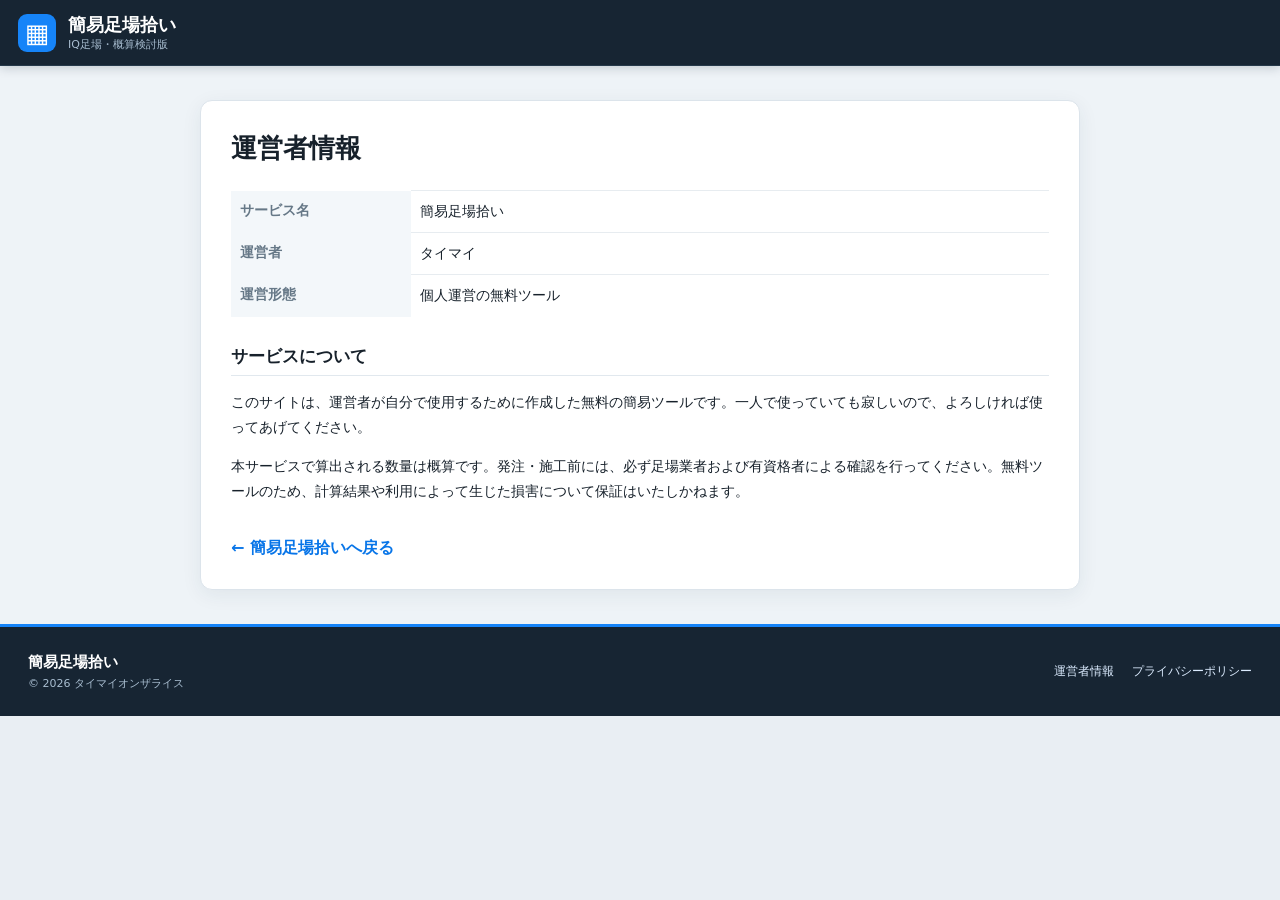
==== operator.html @ 448afce6 "運営者情報ページを追加" ====
<!doctype html>
<html lang="ja">
<head>
  <meta charset="UTF-8">
  <meta name="viewport" content="width=device-width,initial-scale=1">
  <meta name="description" content="簡易足場拾いの運営者情報">
  <title>運営者情報｜簡易足場拾い</title>
  <link rel="stylesheet" href="./style.css?v=6">
</head>
<body class="legal-body">
  <header class="topbar">
    <div class="brand-mark">▦</div>
    <div class="brand"><h1>簡易足場拾い</h1><span>IQ足場・概算検討版</span></div>
  </header>
  <main class="legal-main">
    <h1>運営者情報</h1>
    <table>
      <tbody>
        <tr><th>サービス名</th><td>簡易足場拾い</td></tr>
        <tr><th>運営者</th><td>タイマイ</td></tr>
        <tr><th>運営形態</th><td>個人運営の無料ツール</td></tr>
      </tbody>
    </table>
    <h2>サービスについて</h2>
    <p>このサイトは、運営者が自分で使用するために作成した無料の簡易ツールです。一人で使っていても寂しいので、よろしければ使ってあげてください。</p>
    <p>本サービスで算出される数量は概算です。発注・施工前には、必ず足場業者および有資格者による確認を行ってください。無料ツールのため、計算結果や利用によって生じた損害について保証はいたしかねます。</p>
    <a class="back-link" href="./">← 簡易足場拾いへ戻る</a>
  </main>
  <footer class="page-footer">
    <div><strong>簡易足場拾い</strong><span>© 2026 タイマイオンザライス</span></div>
    <nav><a href="./operator.html">運営者情報</a><a href="./privacy.html">プライバシーポリシー</a></nav>
  </footer>
</body>
</html>
---- style.css ----
:root{font-family:"Yu Gothic UI","Yu Gothic",system-ui,sans-serif;color:#17212b;background:#e9eef3;font-size:16px}*{box-sizing:border-box}body{margin:0;min-height:100vh}button,input,select{font:inherit}button,.btn{touch-action:manipulation}.hidden{display:none!important}
.topbar{height:66px;display:flex;align-items:center;gap:12px;padding:0 18px;background:#172533;color:#fff;border-bottom:1px solid #26394a;box-shadow:0 2px 10px #0f1c2830;position:relative;z-index:20}.brand-mark{width:38px;height:38px;display:grid;place-items:center;border-radius:9px;background:#1684f8;font-size:26px}.brand h1{margin:0;font-size:18px}.brand span{display:block;color:#a9bed1;font-size:11px}.top-actions{margin-left:auto;display:flex;gap:8px}.btn{height:36px;padding:0 13px;border:1px solid transparent;border-radius:7px;display:inline-flex;align-items:center;justify-content:center;gap:6px;font-size:13px;font-weight:700;cursor:pointer}.btn.primary{background:#1684f8;color:#fff}.btn.secondary{background:#263746;border-color:#536575;color:#fff}.btn.outline{background:#fff;border-color:#cbd6df;color:#32495d}.btn:disabled{opacity:.45;cursor:not-allowed}.full{width:100%;margin-top:10px}
.workspace{height:calc(100vh - 66px);display:grid;grid-template-columns:284px minmax(420px,1fr) 310px;overflow:hidden}.panel{background:#fff;overflow-y:auto;scrollbar-width:thin}.left-panel{border-right:1px solid #dbe3ea}.right-panel{border-left:1px solid #dbe3ea;padding:16px}.left-panel section{padding:18px;border-bottom:1px solid #e6ebf0}.section-title{display:flex;align-items:center;gap:9px;margin-bottom:14px}.section-title b{width:23px;height:23px;display:grid;place-items:center;border-radius:6px;background:#e5f1fe;color:#0875e8;font-size:12px}.section-title h2,.card-title h2{margin:0;font-size:15px}.left-panel label,.card label{display:block;color:#617181;font-size:12px;font-weight:700;margin:0 0 6px}input,select{width:100%;height:36px;border:1px solid #d5dee7;border-radius:7px;background:#fff;padding:0 10px;color:#263747;outline:none}input:focus,select:focus{border-color:#4a97eb;box-shadow:0 0 0 3px #4a97eb28}
.pdf-drop{min-height:92px;padding:12px;border:1.5px dashed #9eb7cb!important;border-radius:10px;background:#f7fbff;display:grid!important;place-items:center;gap:4px;cursor:pointer}.pdf-drop:hover{border-color:#1684f8!important;background:#eff7ff}.upload-icon{color:#1684f8;font-size:24px}.pdf-drop strong{max-width:220px;overflow:hidden;text-overflow:ellipsis;white-space:nowrap;font-size:13px}.pdf-drop small{font-size:11px;color:#7b8b98}.page-nav{display:flex;align-items:center;justify-content:center;gap:12px;margin-top:10px;font-size:12px}.page-nav button{width:32px;height:30px;border:1px solid #d5dee7;border-radius:6px;background:#fff}.calibration{margin-top:11px;padding:11px;border-radius:9px;background:#f5f8fb}
.span-grid{display:grid;grid-template-columns:repeat(3,1fr);gap:6px;margin-bottom:12px}.span-grid button{padding:9px 4px 7px;border:1px solid #d5dee7;border-radius:7px;background:#fff;color:#3f5263;font-size:13px;font-weight:800;cursor:pointer;box-shadow:inset 0 3px 0 transparent}.span-grid small{display:block;color:#8a98a4;font-size:9px;font-weight:500}.span-grid button:hover,.span-grid button.active{border-color:var(--c);box-shadow:inset 0 3px 0 var(--c);background:color-mix(in srgb,var(--c) 8%,white)}.two-fields{display:grid;grid-template-columns:1fr 1fr;gap:8px}
.drawing-area{min-width:0;display:grid;grid-template-rows:50px minmax(0,1fr) 28px;background:#cbd4dc}.toolbar{display:flex;align-items:center;justify-content:space-between;padding:0 10px;background:#fff;border-bottom:1px solid #dbe3ea;box-shadow:0 1px 5px #23415a14;z-index:5}.toolbar>div{display:flex;align-items:center;gap:3px}.tool,.icon-btn{height:34px;border:0;border-radius:6px;background:transparent;color:#42596b;font-size:13px;cursor:pointer}.tool{padding:0 10px}.icon-btn{width:34px;font-size:20px}.tool:hover,.icon-btn:hover,.tool.active{background:#eaf2fb;color:#175b9e}.toolbar i{width:1px;height:22px;background:#dce3e9;margin:0 4px}.toolbar #zoomLabel{min-width:45px;text-align:center;font-size:12px;color:#50606f}.canvas-scroll{overflow:auto;padding:34px;scrollbar-width:thin}.drawing-stage{position:relative;margin:auto;width:1120px;height:760px;min-width:600px;min-height:500px;overflow:hidden;background-color:#fff;background-image:linear-gradient(#e4ebf160 1px,transparent 1px),linear-gradient(90deg,#e4ebf160 1px,transparent 1px);background-size:20px 20px;box-shadow:0 7px 24px #21364636;user-select:none}.drawing-stage.tool-add{cursor:crosshair}.drawing-stage.tool-calibrate{cursor:cell}#pdfCanvas{position:absolute;inset:0;opacity:0;pointer-events:none}#pdfCanvas.visible{opacity:1}.empty-plan{position:absolute;inset:0;display:grid;place-content:center;justify-items:center;gap:8px;color:#7c8c99;pointer-events:none}.empty-plan>span{font-size:60px;color:#a6b5c1}.empty-plan strong{font-size:16px;color:#536675}.empty-plan small{font-size:12px}
.scaffold-block{position:absolute;min-width:10px;min-height:10px;padding:0;border:2px solid;border-radius:2px;display:grid;place-items:center;cursor:grab;color:#17334c;font-weight:900;box-shadow:inset 0 0 0 1px #ffffffb8,0 1px 3px #20344328}.scaffold-block:active{cursor:grabbing}.scaffold-block:before,.scaffold-block:after{content:"";position:absolute;inset:4px 50% 4px auto;border-left:1px solid var(--c);opacity:.65}.scaffold-block:after{inset:50% 4px auto 4px;border-left:0;border-top:1px solid var(--c)}.scaffold-block.selected{outline:3px solid #102b42;outline-offset:2px;z-index:4}.block-size{position:relative;z-index:2;display:grid;place-items:center;height:16px;padding:0 3px;border-radius:8px;background:#fffffff0;white-space:nowrap;font-size:8px;line-height:1;letter-spacing:-.2px;box-shadow:0 1px 3px #0002;pointer-events:none}#postsLayer{position:absolute;inset:0;z-index:6;pointer-events:none}.post-dot{position:absolute;width:10px;height:10px;transform:translate(-50%,-50%);border:2px solid #102b42;border-radius:50%;background:#fff;box-shadow:0 0 0 1px #ffffffcc}.post-dot.selected-post{background:#102b42;border-color:#fff;box-shadow:0 0 0 2px #102b42}.cal-point{position:absolute;transform:translate(-50%,-50%);width:24px;height:24px;display:grid;place-items:center;border-radius:50%;background:#e53253;color:#fff;border:3px solid #fff;box-shadow:0 2px 7px #0004;font-size:10px;font-weight:800;z-index:8}.statusbar{display:flex;justify-content:space-between;align-items:center;padding:0 12px;background:#f8fafc;border-top:1px solid #dbe3ea;color:#647485;font-size:11px}
.card{border:1px solid #dce4eb;border-radius:11px;background:#fff;padding:14px;box-shadow:0 2px 8px #18324a0b}.card.summary{margin-top:12px}.card-title{display:flex;align-items:center;justify-content:space-between;gap:8px;margin-bottom:14px}.badge{padding:3px 8px;border-radius:20px;background:#0d72df;color:#fff;font-size:10px}.badge.pale{border:1px solid #d5dee7;background:#fff;color:#5e7080}.empty-selection{padding:12px;border-radius:8px;background:#f5f8fa;color:#758593;font-size:12px;line-height:1.65}.selected-spec{display:flex;align-items:center;gap:6px;padding:10px;margin-bottom:12px;border-radius:8px;background:#f3f7fa}.selected-spec i{width:5px;height:25px;border-radius:3px}.selected-spec strong{font-size:16px}.selected-spec small{color:#788895}.levels{display:flex;justify-content:space-between;color:#607080;font-size:12px}.selection-actions{display:grid;grid-template-columns:1fr 1fr 1fr;gap:5px}.selection-actions button{height:34px;border:1px solid #d5dee7;border-radius:6px;background:#fff;font-size:11px;font-weight:700}.selection-actions .danger{color:#c92c48}
.metrics{display:grid;grid-template-columns:repeat(3,1fr);gap:5px;margin-bottom:12px}.metrics div{padding:9px 4px 8px;border-radius:8px;background:#edf4fa;text-align:center}.metrics span{display:block;color:#637587;font-size:10px}.metrics strong{font-size:18px;margin-right:2px}.metrics small{font-size:9px;color:#6c7b88}.table-wrap{max-height:280px;overflow:auto;margin-bottom:10px;border:1px solid #e2e8ed;border-radius:8px}table{width:100%;border-collapse:collapse;font-size:12px}th{position:sticky;top:0;padding:7px 9px;background:#f3f6f8;color:#667887;text-align:left;font-size:10px}th:last-child,td:last-child{text-align:right}td{padding:8px 9px;border-top:1px solid #e7ecf0}td small{display:block;color:#8b98a3;font-size:9px}td strong{font-size:13px}.zero{padding:22px 8px!important;text-align:center!important;color:#82909a}.disclaimer{margin:10px 0 0;padding-top:9px;border-top:1px solid #e7ecf0;color:#7a8995;font-size:10px;line-height:1.55}
@media(max-width:1080px){.workspace{grid-template-columns:248px minmax(380px,1fr) 270px}.right-panel{padding:10px}.left-panel section{padding:14px}.selection-actions{grid-template-columns:1fr}}
@media(max-width:820px){.topbar{height:auto;min-height:62px;padding:9px 11px;flex-wrap:wrap}.brand span{display:none}.top-actions{width:100%;order:3}.top-actions>*{flex:1}.workspace{height:auto;display:flex;flex-direction:column;overflow:visible}.panel{overflow:visible}.left-panel{display:grid;grid-template-columns:1fr 1fr;border:0}.left-panel section:last-child{grid-column:1/-1}.drawing-area{min-height:650px;order:2;grid-template-rows:50px 570px 30px}.right-panel{order:3;display:grid;grid-template-columns:1fr 1fr;gap:10px;border:0;padding:12px}.card.summary{margin:0}}
@media(max-width:560px){.brand h1{font-size:16px}.top-actions .btn{font-size:11px;padding:0 6px}.left-panel{display:block}.drawing-area{min-height:570px;grid-template-rows:48px 492px 30px}.tool{font-size:0;width:38px}.tool:first-letter{font-size:18px}.canvas-scroll{padding:18px}.right-panel{display:block}.card.summary{margin-top:10px}.selection-actions{grid-template-columns:1fr 1fr 1fr}}
@media print{.topbar,.left-panel,.toolbar,.statusbar,.card:first-child,.summary .btn,.disclaimer{display:none!important}.workspace{display:grid;height:auto;grid-template-columns:1fr 260px;overflow:visible}.drawing-area{display:block;background:#fff}.canvas-scroll{overflow:visible;padding:0}.drawing-stage{transform:scale(.72);transform-origin:top left;box-shadow:none}.right-panel{display:block;overflow:visible;border:0}.card.summary{margin:0;box-shadow:none}}

/* v5: 図面を主役にした横長配置と開閉式集計パネル */
.workspace{grid-template-columns:250px minmax(420px,1fr) 310px;transition:grid-template-columns .2s ease}.workspace.right-collapsed{grid-template-columns:250px minmax(420px,1fr) 0}.left-panel{overflow-y:auto}.drawing-area{grid-template-rows:46px minmax(0,1fr) 88px 26px}.canvas-scroll{padding:16px}.range-help{margin-left:8px;color:#8795a1;font-size:10px}.fit-btn{height:30px;padding:0 9px;border:1px solid #d5dee7;border-radius:6px;background:#fff;color:#42596b;font-size:11px;cursor:pointer}
.placement-bar{display:flex;align-items:center;gap:10px;min-width:0;padding:8px 12px;background:#fff;border-top:1px solid #d5dee7;box-shadow:0 -2px 8px #18324a12;z-index:9}.placement-title{display:flex;align-items:center;gap:7px;flex:0 0 auto;font-size:13px;font-weight:800}.placement-title b{width:23px;height:23px;display:grid;place-items:center;border-radius:6px;background:#e5f1fe;color:#0875e8;font-size:12px}.placement-bar label{display:block;margin:0 0 3px;color:#617181;font-size:10px;font-weight:700}.placement-spans{flex:1 1 330px;min-width:270px}.placement-bar .span-grid{grid-template-columns:repeat(5,minmax(44px,1fr));gap:5px;margin:0}.placement-bar .span-grid button{height:52px;padding:7px 3px 4px}.placement-field{flex:0 0 112px}.placement-field input,.placement-field select{height:34px}.height-result{flex:0 0 104px;padding:7px 8px;border-radius:7px;background:#edf4fa;text-align:center}.height-result span{display:block;color:#637587;font-size:9px}.height-result strong{font-size:12px;white-space:nowrap}.placement-add{flex:0 0 178px;height:42px;margin:14px 0 0;padding:0 9px}
.right-panel{position:relative;width:310px;padding:12px;overflow:visible;transition:width .2s ease,padding .2s ease}.right-panel-content{height:100%;overflow-y:auto;scrollbar-width:thin}.right-panel.collapsed{width:0;padding:0;border:0}.right-panel.collapsed .right-panel-content{display:none}.panel-toggle{position:absolute;left:-34px;top:10px;width:34px;height:42px;border:1px solid #cbd6df;border-right:0;border-radius:8px 0 0 8px;background:#fff;color:#175b9e;font-size:24px;line-height:1;cursor:pointer;box-shadow:-2px 2px 8px #18324a18;z-index:20}.actual-height{display:flex;justify-content:space-between;margin:9px 0;padding:8px;border-radius:7px;background:#edf4fa;color:#607080;font-size:11px}.actual-height strong{color:#17334c}
#selectionLayer{position:absolute;inset:0;z-index:7;pointer-events:none}.marquee{position:absolute;border:1.5px dashed #0875e8;background:#1684f826;box-shadow:0 0 0 1px #fff8 inset}.drawing-stage.tool-select{cursor:default}.drawing-stage.range-selecting{cursor:crosshair}.scaffold-block.selected{outline-color:#102b42}.scaffold-block.multi-selected{outline:3px solid #e53253;outline-offset:2px;z-index:4}

@media(max-width:1180px){.workspace{grid-template-columns:220px minmax(380px,1fr) 285px}.workspace.right-collapsed{grid-template-columns:220px minmax(380px,1fr) 0}.placement-bar{gap:6px;padding:7px 8px}.placement-title span{display:none}.placement-spans{min-width:245px}.placement-field{flex-basis:96px}.height-result{display:none}.placement-add{flex-basis:145px;font-size:11px}.right-panel{width:285px}}
@media(max-width:820px){.workspace,.workspace.right-collapsed{height:auto;display:flex;overflow:visible}.left-panel{display:grid;grid-template-columns:1fr 1fr}.drawing-area{min-height:720px;grid-template-rows:48px 500px auto 30px}.placement-bar{flex-wrap:wrap}.placement-title span{display:inline}.placement-spans{flex-basis:100%}.placement-field{flex:1 1 28%}.height-result{display:block;flex:1 1 28%}.placement-add{flex:1 1 100%;margin:0}.right-panel,.right-panel.collapsed{width:auto;padding:12px;border:0}.right-panel.collapsed{height:0;padding:0}.right-panel.collapsed .right-panel-content{display:none}.panel-toggle{left:auto;right:12px;top:-44px;border:1px solid #cbd6df;border-radius:8px}.right-panel-content{overflow:visible}}
@media(max-width:560px){.drawing-area{min-height:780px;grid-template-rows:48px 450px auto 30px}.range-help{display:none}.fit-btn{font-size:0;width:32px;padding:0}.fit-btn:after{content:"⊡";font-size:18px}.placement-field{flex-basis:45%}.height-result{flex-basis:45%}}
@media print{.placement-bar,.panel-toggle{display:none!important}}

/* v6: ページ全体のスクロールと共通フッター */
html,body{min-height:100%;overflow-x:hidden}.workspace{height:calc(100svh - 66px);min-height:560px}.left-panel{min-height:0;overscroll-behavior:contain}.page-footer{min-height:92px;display:flex;align-items:center;justify-content:space-between;gap:20px;padding:22px 28px;background:#172533;color:#fff;border-top:3px solid #1684f8}.page-footer div{display:flex;flex-direction:column;gap:4px}.page-footer strong{font-size:15px}.page-footer span{color:#a9bed1;font-size:11px}.page-footer nav{display:flex;gap:18px}.page-footer a{color:#dcecff;font-size:12px;text-decoration:none}.page-footer a:hover{text-decoration:underline}
.legal-body{background:#eef3f7}.legal-body .topbar{position:static}.legal-main{width:min(880px,calc(100% - 32px));margin:34px auto;padding:30px;border:1px solid #dce4eb;border-radius:12px;background:#fff;box-shadow:0 5px 20px #18324a12}.legal-main h1{margin:0 0 24px;font-size:26px}.legal-main h2{margin:28px 0 10px;padding-bottom:7px;border-bottom:1px solid #e1e8ee;font-size:17px}.legal-main p,.legal-main li,.legal-main td,.legal-main th{font-size:14px;line-height:1.8}.legal-main table{margin:0 0 20px}.legal-main th{width:180px;background:#f3f7fa}.legal-main td,.legal-main th{text-align:left;vertical-align:top}.legal-main a{color:#0875e8}.back-link{display:inline-flex;margin-top:20px;color:#0875e8;text-decoration:none;font-weight:700}
@media(max-width:820px){.workspace{height:auto;min-height:0}.page-footer{flex-direction:column;align-items:flex-start;padding:20px}.legal-main{margin:20px auto;padding:20px}.legal-main th{width:110px}}
@media print{.page-footer{display:none!important}}
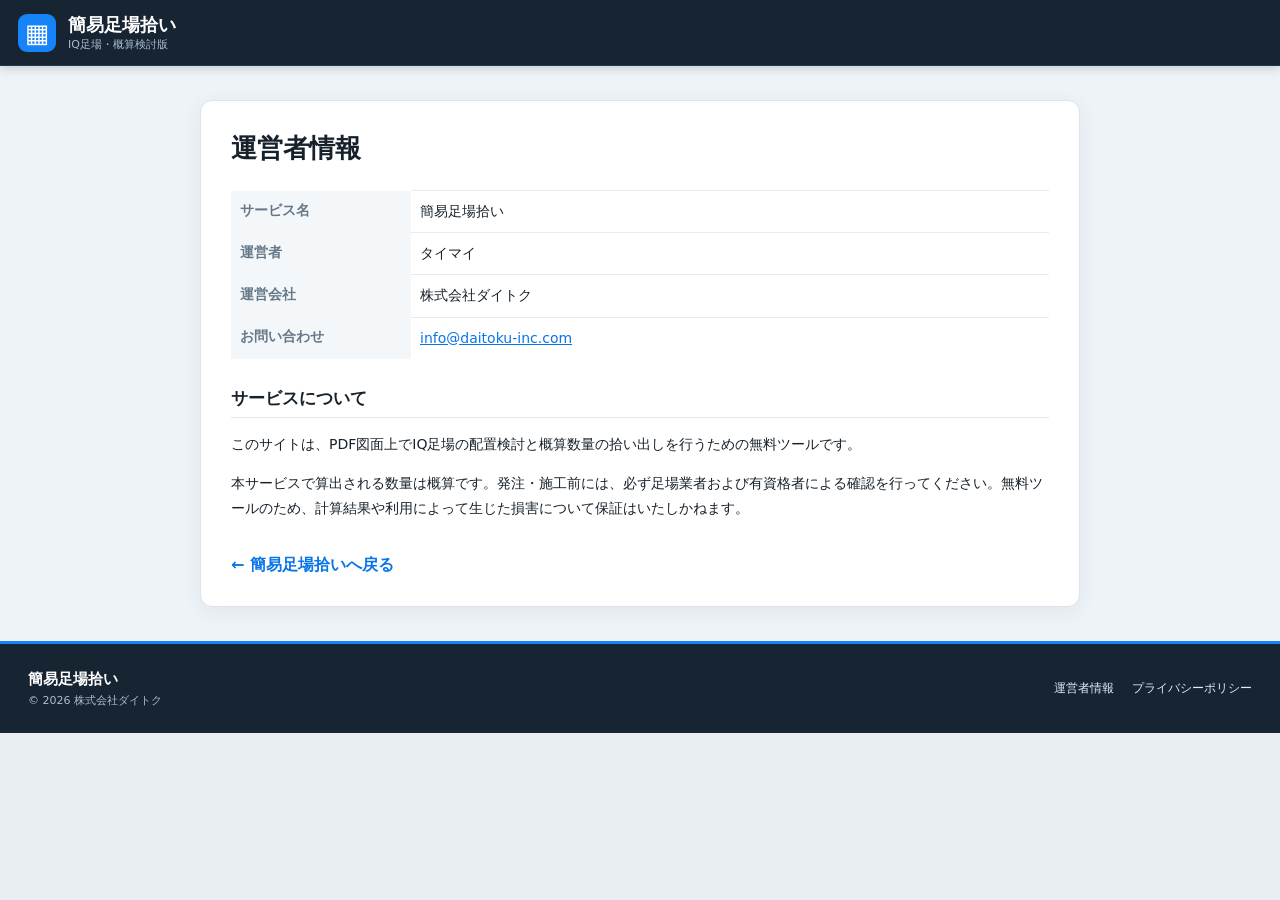
==== commit 079039f0: "運営者情報をPDF Liteに統一" ====
--- a/operator.html
+++ b/operator.html
@@ -5,7 +5,7 @@
   <meta name="viewport" content="width=device-width,initial-scale=1">
   <meta name="description" content="簡易足場拾いの運営者情報">
   <title>運営者情報｜簡易足場拾い</title>
-  <link rel="stylesheet" href="./style.css?v=6">
+  <link rel="stylesheet" href="./style.css?v=28">
 </head>
 <body class="legal-body">
   <header class="topbar">
@@ -18,16 +18,17 @@
       <tbody>
         <tr><th>サービス名</th><td>簡易足場拾い</td></tr>
         <tr><th>運営者</th><td>タイマイ</td></tr>
-        <tr><th>運営形態</th><td>個人運営の無料ツール</td></tr>
+        <tr><th>運営会社</th><td>株式会社ダイトク</td></tr>
+        <tr><th>お問い合わせ</th><td><a href="mailto:info@daitoku-inc.com">info@daitoku-inc.com</a></td></tr>
       </tbody>
     </table>
     <h2>サービスについて</h2>
-    <p>このサイトは、運営者が自分で使用するために作成した無料の簡易ツールです。一人で使っていても寂しいので、よろしければ使ってあげてください。</p>
+    <p>このサイトは、PDF図面上でIQ足場の配置検討と概算数量の拾い出しを行うための無料ツールです。</p>
     <p>本サービスで算出される数量は概算です。発注・施工前には、必ず足場業者および有資格者による確認を行ってください。無料ツールのため、計算結果や利用によって生じた損害について保証はいたしかねます。</p>
     <a class="back-link" href="./">← 簡易足場拾いへ戻る</a>
   </main>
   <footer class="page-footer">
-    <div><strong>簡易足場拾い</strong><span>© 2026 タイマイオンザライス</span></div>
+    <div><strong>簡易足場拾い</strong><span>© 2026 株式会社ダイトク</span></div>
     <nav><a href="./operator.html">運営者情報</a><a href="./privacy.html">プライバシーポリシー</a></nav>
   </footer>
 </body>
--- a/style.css
+++ b/style.css
@@ -23,8 +23,60 @@
 @media(max-width:560px){.drawing-area{min-height:780px;grid-template-rows:48px 450px auto 30px}.range-help{display:none}.fit-btn{font-size:0;width:32px;padding:0}.fit-btn:after{content:"⊡";font-size:18px}.placement-field{flex-basis:45%}.height-result{flex-basis:45%}}
 @media print{.placement-bar,.panel-toggle{display:none!important}}
 
+/* v19: FL入力と横方向フィルハンドル */
+.resize-handle{position:absolute;right:-6px;bottom:-6px;width:12px;height:12px;border:2px solid #fff;border-radius:3px;background:#1684f8;box-shadow:0 0 0 1px #0d5fae;cursor:ew-resize;z-index:5;opacity:0}.scaffold-block.selected .resize-handle{opacity:1}.scaffold-block.selected .resize-handle:hover{background:#0875e8;transform:scale(1.15)}
+.floor-levels-head{display:flex;align-items:center;justify-content:space-between;margin-top:12px}.floor-levels-head label{margin:0}.mini-add,.mini-remove{border:1px solid #b8d4e8;border-radius:5px;background:#f3f9fe;color:#1268ad;font-size:11px;cursor:pointer}.mini-add{padding:4px 7px}.level-rows{display:grid;gap:6px;margin-top:6px}.level-row{display:grid;grid-template-columns:1fr 1fr 26px;align-items:center;gap:6px}.level-row label{margin:0;font-size:11px}.level-row input{height:32px}.mini-remove{width:26px;height:26px;color:#b43a4f;border-color:#e2bac2;background:#fff}
+.section-post-mark{fill:#fff;stroke:#183a55;stroke-width:1.3}.section-post-label{fill:#183a55;font-size:7px;font-weight:800}.section-surface-label{fill:#71899b;font-size:7px;font-weight:700}.section-fl-zero{stroke:#a0acb6;stroke-width:.8;stroke-dasharray:3 2}.section-fl-zero-label{fill:#718392;font-size:7px;font-weight:700}
+.section-building-level{stroke:#e88b18;stroke-width:1;stroke-dasharray:4 2}.section-building-level-label{fill:#b56200;font-size:6.5px;font-weight:800}
+
+/* v28: 選択変更と断面図の支柱構成 */
+.selection-change{margin:10px 0;padding:10px;border:1px solid #d7e3eb;border-radius:8px;background:#f8fbfd}.selection-change>strong{display:block;margin-bottom:8px;color:#26445c;font-size:11px}.selection-change-grid{display:grid;grid-template-columns:1fr 1fr;gap:7px}.selection-change-grid>div:last-child{grid-column:1/-1}.selection-change-grid select{height:32px;font-size:11px}.selection-change .stair-toggle{margin:9px 0 0}
+.section-allocation{stroke:#546f83;stroke-width:1}.section-allocation-tick{stroke:#546f83;stroke-width:1}.section-allocation-label{fill:#304f66;font-size:6px;font-weight:800}.section-allocation-title{fill:#173b5a;font-size:6.5px;font-weight:900}.section-building-level-label-bg{fill:#fff;opacity:.9}.section-upper-label-bg{fill:#fff;opacity:.94}
+.section-modal-view .section-allocation-label{font-size:6px}.section-modal-view .section-allocation-title{font-size:6.5px}
+
 /* v6: ページ全体のスクロールと共通フッター */
 html,body{min-height:100%;overflow-x:hidden}.workspace{height:calc(100svh - 66px);min-height:560px}.left-panel{min-height:0;overscroll-behavior:contain}.page-footer{min-height:92px;display:flex;align-items:center;justify-content:space-between;gap:20px;padding:22px 28px;background:#172533;color:#fff;border-top:3px solid #1684f8}.page-footer div{display:flex;flex-direction:column;gap:4px}.page-footer strong{font-size:15px}.page-footer span{color:#a9bed1;font-size:11px}.page-footer nav{display:flex;gap:18px}.page-footer a{color:#dcecff;font-size:12px;text-decoration:none}.page-footer a:hover{text-decoration:underline}
 .legal-body{background:#eef3f7}.legal-body .topbar{position:static}.legal-main{width:min(880px,calc(100% - 32px));margin:34px auto;padding:30px;border:1px solid #dce4eb;border-radius:12px;background:#fff;box-shadow:0 5px 20px #18324a12}.legal-main h1{margin:0 0 24px;font-size:26px}.legal-main h2{margin:28px 0 10px;padding-bottom:7px;border-bottom:1px solid #e1e8ee;font-size:17px}.legal-main p,.legal-main li,.legal-main td,.legal-main th{font-size:14px;line-height:1.8}.legal-main table{margin:0 0 20px}.legal-main th{width:180px;background:#f3f7fa}.legal-main td,.legal-main th{text-align:left;vertical-align:top}.legal-main a{color:#0875e8}.back-link{display:inline-flex;margin-top:20px;color:#0875e8;text-decoration:none;font-weight:700}
 @media(max-width:820px){.workspace{height:auto;min-height:0}.page-footer{flex-direction:column;align-items:flex-start;padding:20px}.legal-main{margin:20px auto;padding:20px}.legal-main th{width:110px}}
 @media print{.page-footer{display:none!important}}
+
+/* v7: 左側4ステップ、折りたたみ、見やすいズーム操作 */
+.workspace{grid-template-columns:270px minmax(420px,1fr) 310px}.workspace.right-collapsed{grid-template-columns:270px minmax(420px,1fr) 0}
+.left-panel section,.left-panel section:last-child{padding:0;border-bottom:1px solid #e1e8ee}.setup-section{background:#fff}.section-title.section-toggle{width:100%;min-height:52px;margin:0;padding:12px 15px;border:0;background:#fff;text-align:left;cursor:pointer}.section-title.section-toggle:hover{background:#f5f9fc}.section-title.section-toggle h2{flex:1}.section-chevron{width:26px;height:26px;display:grid;place-items:center;border:1px solid #d6e0e8;border-radius:7px;color:#1768ad;background:#f8fbfd;font-size:18px;font-weight:500}.setup-section.open>.section-title{color:#102f49}.setup-section.open>.section-title .section-chevron{background:#eaf4fe;border-color:#b8d7f3}.section-content{padding:0 15px 16px}.setup-section:not(.open)>.section-content{display:none}.level-fields{display:grid;gap:10px}.left-panel .height-result{display:flex;align-items:center;justify-content:space-between;margin-top:11px;padding:10px 11px;border-radius:8px;background:#edf4fa;text-align:left}.left-panel .height-result span{font-size:11px}.left-panel .height-result strong{font-size:13px}.left-panel .span-grid{grid-template-columns:repeat(3,1fr);margin-bottom:12px}.left-panel #addMode{min-height:42px}
+.drawing-area{grid-template-rows:46px minmax(0,1fr) 26px}.toolbar{padding-right:48px}.view-tools{flex:0 0 auto}.zoom-btn{width:36px;height:34px;border:1px solid #b9cad8;border-radius:7px;background:#edf4fa;color:#174f7d;font-size:22px;font-weight:800;line-height:1;cursor:pointer}.zoom-btn:hover{border-color:#1684f8;background:#dfefff}.zoom-btn.zoom-in{border-color:#1684f8;background:#1684f8;color:#fff;box-shadow:0 2px 6px #1684f840}.zoom-btn.zoom-in:hover{background:#0875e8}.canvas-scroll.is-panning,.canvas-scroll.is-panning *{cursor:grabbing!important}.canvas-scroll{overscroll-behavior:contain}
+@media(max-width:1180px){.workspace{grid-template-columns:235px minmax(380px,1fr) 285px}.workspace.right-collapsed{grid-template-columns:235px minmax(380px,1fr) 0}.toolbar{padding-right:44px}.section-title.section-toggle{padding:11px 12px}.section-content{padding:0 12px 14px}}
+@media(max-width:820px){.left-panel{display:block}.drawing-area{min-height:610px;grid-template-rows:48px 530px 30px}.toolbar{padding-right:52px}}
+@media(max-width:560px){.drawing-area{min-height:560px;grid-template-rows:48px 482px 30px}.toolbar{padding-right:48px}.zoom-btn{width:32px}.toolbar #zoomLabel{min-width:38px}.view-tools{gap:2px!important}}
+@media print{.section-toggle{display:none!important}}
+
+/* v8: 左メニュー上でもページ全体へスクロールを引き継ぐ */
+.left-panel{overscroll-behavior:auto}
+
+/* v9: 概算数量の部材区分 */
+.quantity-group th{position:static;padding:9px 10px;border-top:2px solid #cbd9e4;background:#eaf2f8;color:#173b5a;text-align:left;font-size:12px;font-weight:800}.quantity-group:first-child th{border-top:0}.quantity-group small{display:inline;margin-left:7px;color:#687f92;font-size:9px;font-weight:600}
+
+/* v10: 選択足場の断面図 */
+.section-preview{margin:0 0 12px;padding:7px;border:1px solid #d7e3eb;border-radius:9px;background:linear-gradient(#f9fcfe,#edf4f8)}.section-preview svg{display:block;width:100%;height:auto}.section-ground{stroke:#71899b;stroke-width:2}.section-post{stroke:#183a55;stroke-width:4;stroke-linecap:round}.section-floor{stroke:#1684f8;stroke-width:3}.section-brace{stroke:#7b91a2;stroke-width:1.5}.section-jack{fill:#183a55}.section-dimension{stroke:#60788a;stroke-width:1}.section-arrow{fill:#60788a}.section-level{fill:#708393;font-size:8px}.section-width,.section-height{fill:#334e62;font-size:9px;font-weight:700}.section-badge{fill:#0875e8;font-size:10px;font-weight:800}
+
+/* v11: 概算数量の二重スクロールを解消 */
+.right-panel-content{padding-bottom:20px}.table-wrap{max-height:none;overflow:visible}
+
+/* v12: 作業床基準の断面図 */
+.section-handrail{stroke:#00a88f;stroke-width:2}.section-note{fill:#718392;font-size:7px}.section-badge{font-size:8px}
+
+/* v13: 右パネルのスクロール固定と長手方向立面 */
+@media(min-width:821px){.right-panel{display:grid;grid-template-rows:minmax(0,1fr);min-height:0}.right-panel-content{height:auto;min-height:0;overflow-y:auto;overscroll-behavior:auto;scrollbar-gutter:stable;padding-right:3px;padding-bottom:28px}}
+
+/* v14: 1段目作業床と作業床層数 */
+.selected-floor-count{margin:10px 0}.selected-floor-count input{height:34px}
+
+/* v16: 階段の個別配置と複数区画立面 */
+.stair-option{display:flex!important;align-items:center;gap:9px;margin-top:12px!important;padding:9px 10px;border:1px solid #d4e0e9;border-radius:8px;background:#f6f9fb;cursor:pointer}.stair-option input{width:18px;height:18px;flex:0 0 auto}.stair-option span{display:flex;flex-direction:column}.stair-option strong{font-size:12px}.stair-option small{color:#718291;font-size:9px}.stair-toggle{width:100%;height:34px;margin:0 0 8px;border:1px solid #9fc5e8;border-radius:7px;background:#eef7ff;color:#1266aa;font-size:11px;font-weight:800}.stair-toggle:disabled{border-color:#d8e0e6;background:#f5f7f8;color:#8c99a3}.block-size em{margin-left:3px;color:#b24b00;font-size:7px;font-style:normal}.scaffold-block.has-stair{background-image:linear-gradient(145deg,transparent 44%,#e88b18 46%,#e88b18 53%,transparent 55%)}.section-stair{stroke:#e88b18;stroke-width:3}.section-bay-label{fill:#617889;font-size:7px}
+
+/* v17: FL寸法入り断面図と拡大表示 */
+.section-preview{position:relative;cursor:zoom-in;outline:none;transition:border-color .15s,box-shadow .15s}.section-preview:hover,.section-preview:focus-visible{border-color:#1684f8;box-shadow:0 0 0 3px #1684f820}.section-preview:after{content:"クリックで拡大";position:absolute;right:7px;bottom:6px;padding:2px 5px;border-radius:4px;background:#173b5ad9;color:#fff;font-size:7px;font-weight:700;pointer-events:none}.section-extension{stroke:#91a4b3;stroke-width:.8;stroke-dasharray:2 2}.section-level-tick{stroke:#1684f8;stroke-width:1.4}.section-level-label{fill:#1269b2;font-size:7px;font-weight:800}.section-height{fill:#173b5a;font-size:8px;font-weight:800}.section-dimension{stroke:#60788a;stroke-width:1}.section-arrow{fill:#60788a}
+.section-modal{width:min(960px,94vw);max-width:none;max-height:92vh;padding:0;border:0;border-radius:14px;background:transparent;box-shadow:0 24px 70px #08131f70}.section-modal::backdrop{background:#10202dcc;backdrop-filter:blur(3px)}.section-modal-card{padding:20px;border-radius:14px;background:#fff}.section-modal-head{display:flex;align-items:center;justify-content:space-between;gap:16px;margin-bottom:12px}.section-modal-head h2{margin:0;font-size:18px}.section-modal-head button{width:38px;height:38px;border:1px solid #cbd8e2;border-radius:50%;background:#f3f7fa;color:#304b60;font-size:25px;line-height:1;cursor:pointer}.section-modal-view{padding:18px;border:1px solid #d7e3eb;border-radius:10px;background:linear-gradient(#f9fcfe,#edf4f8)}.section-modal-view svg{display:block;width:100%;max-height:70vh}.section-modal-card>p{margin:12px 0 0;color:#667b8d;font-size:12px;text-align:center}.section-modal-view .section-level-label{font-size:6.5px}.section-modal-view .section-height{font-size:7.5px}.section-modal-view .section-bay-label{font-size:6.5px}.section-modal-view .section-width{font-size:8px}
+@media(max-width:560px){.section-modal-card{padding:12px}.section-modal-head h2{font-size:15px}.section-modal-view{padding:8px}.section-modal-card>p{font-size:10px}.section-preview:after{content:"拡大"}}
+
+/* v18: 右ドラッグ連続配置 */
+.series-preview{position:absolute;border:2px dashed;border-radius:3px;background:#1684f81c;box-shadow:inset 0 0 0 1px #fff;pointer-events:none}.drawing-stage.series-placing{cursor:ew-resize}.drawing-stage.series-placing .series-preview:nth-child(even){background:#00a88f18}
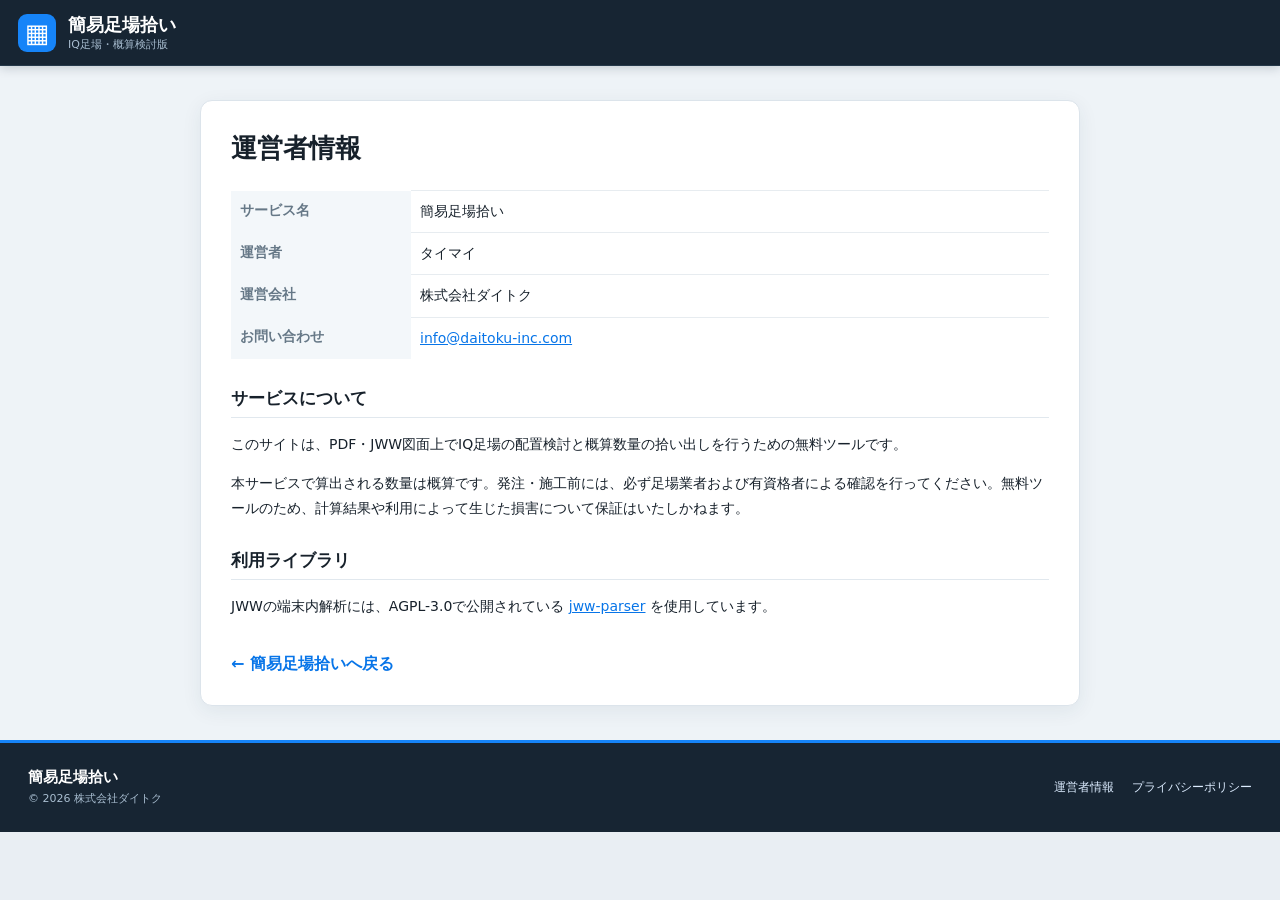
==== commit 5b9f3235: "JWW対応と利用ライブラリを記載" ====
--- a/operator.html
+++ b/operator.html
@@ -23,8 +23,10 @@
       </tbody>
     </table>
     <h2>サービスについて</h2>
-    <p>このサイトは、PDF図面上でIQ足場の配置検討と概算数量の拾い出しを行うための無料ツールです。</p>
+    <p>このサイトは、PDF・JWW図面上でIQ足場の配置検討と概算数量の拾い出しを行うための無料ツールです。</p>
     <p>本サービスで算出される数量は概算です。発注・施工前には、必ず足場業者および有資格者による確認を行ってください。無料ツールのため、計算結果や利用によって生じた損害について保証はいたしかねます。</p>
+    <h2>利用ライブラリ</h2>
+    <p>JWWの端末内解析には、AGPL-3.0で公開されている <a href="https://github.com/ArchivierteRepositories/jww-parser" target="_blank" rel="noopener">jww-parser</a> を使用しています。</p>
     <a class="back-link" href="./">← 簡易足場拾いへ戻る</a>
   </main>
   <footer class="page-footer">
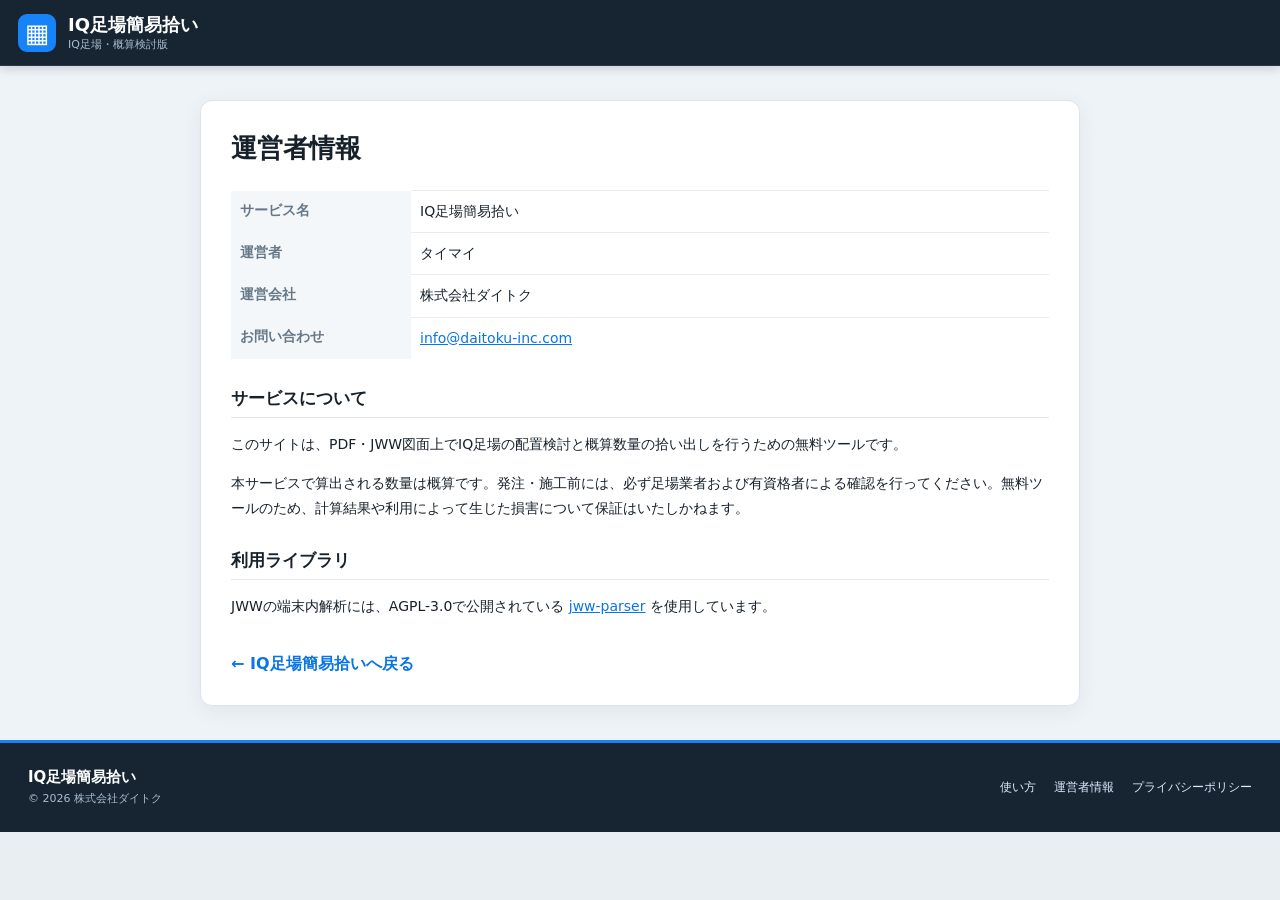
==== commit 1de1f815: "運営者情報のサービス名を変更" ====
--- a/operator.html
+++ b/operator.html
@@ -3,20 +3,20 @@
 <head>
   <meta charset="UTF-8">
   <meta name="viewport" content="width=device-width,initial-scale=1">
-  <meta name="description" content="簡易足場拾いの運営者情報">
-  <title>運営者情報｜簡易足場拾い</title>
-  <link rel="stylesheet" href="./style.css?v=28">
+  <meta name="description" content="IQ足場簡易拾いの運営者情報">
+  <title>運営者情報｜IQ足場簡易拾い</title>
+  <link rel="stylesheet" href="./style.css?v=32">
 </head>
 <body class="legal-body">
   <header class="topbar">
     <div class="brand-mark">▦</div>
-    <div class="brand"><h1>簡易足場拾い</h1><span>IQ足場・概算検討版</span></div>
+    <div class="brand"><h1>IQ足場簡易拾い</h1><span>IQ足場・概算検討版</span></div>
   </header>
   <main class="legal-main">
     <h1>運営者情報</h1>
     <table>
       <tbody>
-        <tr><th>サービス名</th><td>簡易足場拾い</td></tr>
+        <tr><th>サービス名</th><td>IQ足場簡易拾い</td></tr>
         <tr><th>運営者</th><td>タイマイ</td></tr>
         <tr><th>運営会社</th><td>株式会社ダイトク</td></tr>
         <tr><th>お問い合わせ</th><td><a href="mailto:info@daitoku-inc.com">info@daitoku-inc.com</a></td></tr>
@@ -27,11 +27,11 @@
     <p>本サービスで算出される数量は概算です。発注・施工前には、必ず足場業者および有資格者による確認を行ってください。無料ツールのため、計算結果や利用によって生じた損害について保証はいたしかねます。</p>
     <h2>利用ライブラリ</h2>
     <p>JWWの端末内解析には、AGPL-3.0で公開されている <a href="https://github.com/ArchivierteRepositories/jww-parser" target="_blank" rel="noopener">jww-parser</a> を使用しています。</p>
-    <a class="back-link" href="./">← 簡易足場拾いへ戻る</a>
+    <a class="back-link" href="./">← IQ足場簡易拾いへ戻る</a>
   </main>
   <footer class="page-footer">
-    <div><strong>簡易足場拾い</strong><span>© 2026 株式会社ダイトク</span></div>
-    <nav><a href="./operator.html">運営者情報</a><a href="./privacy.html">プライバシーポリシー</a></nav>
+    <div><strong>IQ足場簡易拾い</strong><span>© 2026 株式会社ダイトク</span></div>
+    <nav><a href="./tutorial.html">使い方</a><a href="./operator.html">運営者情報</a><a href="./privacy.html">プライバシーポリシー</a></nav>
   </footer>
 </body>
 </html>
--- a/style.css
+++ b/style.css
@@ -37,7 +37,8 @@
 /* v6: ページ全体のスクロールと共通フッター */
 html,body{min-height:100%;overflow-x:hidden}.workspace{height:calc(100svh - 66px);min-height:560px}.left-panel{min-height:0;overscroll-behavior:contain}.page-footer{min-height:92px;display:flex;align-items:center;justify-content:space-between;gap:20px;padding:22px 28px;background:#172533;color:#fff;border-top:3px solid #1684f8}.page-footer div{display:flex;flex-direction:column;gap:4px}.page-footer strong{font-size:15px}.page-footer span{color:#a9bed1;font-size:11px}.page-footer nav{display:flex;gap:18px}.page-footer a{color:#dcecff;font-size:12px;text-decoration:none}.page-footer a:hover{text-decoration:underline}
 .legal-body{background:#eef3f7}.legal-body .topbar{position:static}.legal-main{width:min(880px,calc(100% - 32px));margin:34px auto;padding:30px;border:1px solid #dce4eb;border-radius:12px;background:#fff;box-shadow:0 5px 20px #18324a12}.legal-main h1{margin:0 0 24px;font-size:26px}.legal-main h2{margin:28px 0 10px;padding-bottom:7px;border-bottom:1px solid #e1e8ee;font-size:17px}.legal-main p,.legal-main li,.legal-main td,.legal-main th{font-size:14px;line-height:1.8}.legal-main table{margin:0 0 20px}.legal-main th{width:180px;background:#f3f7fa}.legal-main td,.legal-main th{text-align:left;vertical-align:top}.legal-main a{color:#0875e8}.back-link{display:inline-flex;margin-top:20px;color:#0875e8;text-decoration:none;font-weight:700}
-@media(max-width:820px){.workspace{height:auto;min-height:0}.page-footer{flex-direction:column;align-items:flex-start;padding:20px}.legal-main{margin:20px auto;padding:20px}.legal-main th{width:110px}}
+.tutorial-main{width:min(980px,calc(100% - 32px))}.tutorial-lead{margin:-10px 0 24px;color:#526879}.tutorial-steps{display:grid;gap:16px;counter-reset:tutorial}.tutorial-step{position:relative;padding:22px 22px 20px 76px;border:1px solid #dce6ee;border-radius:12px;background:#fbfdff}.tutorial-step:before{counter-increment:tutorial;content:counter(tutorial);position:absolute;left:22px;top:21px;width:36px;height:36px;display:grid;place-items:center;border-radius:50%;background:#1684f8;color:#fff;font-weight:800}.tutorial-step h2{margin:0 0 8px;padding:0;border:0;font-size:18px}.tutorial-step p{margin:7px 0}.tutorial-step ul{margin:8px 0 0;padding-left:20px}.tutorial-tip{margin-top:12px;padding:11px 13px;border-left:4px solid #00a88f;border-radius:5px;background:#eaf8f5;color:#254f49}.tutorial-controls{display:grid;grid-template-columns:repeat(2,minmax(0,1fr));gap:8px 18px;margin-top:10px}.tutorial-controls div{padding:10px 12px;border-radius:7px;background:#f0f5f9;font-size:13px;line-height:1.6}.tutorial-controls strong{display:block;color:#17344c}.tutorial-actions{display:flex;flex-wrap:wrap;gap:10px;margin-top:24px}.tutorial-actions .back-link{margin-top:0;padding:10px 14px;border:1px solid #bed3e4;border-radius:7px;background:#fff}
+@media(max-width:820px){.workspace{height:auto;min-height:0}.page-footer{flex-direction:column;align-items:flex-start;padding:20px}.page-footer nav{flex-wrap:wrap}.legal-main{margin:20px auto;padding:20px}.legal-main th{width:110px}.tutorial-step{padding:18px 16px 18px 64px}.tutorial-step:before{left:14px;top:16px}.tutorial-controls{grid-template-columns:1fr}}
 @media print{.page-footer{display:none!important}}
 
 /* v7: 左側4ステップ、折りたたみ、見やすいズーム操作 */
@@ -54,6 +55,9 @@
 
 /* v9: 概算数量の部材区分 */
 .quantity-group th{position:static;padding:9px 10px;border-top:2px solid #cbd9e4;background:#eaf2f8;color:#173b5a;text-align:left;font-size:12px;font-weight:800}.quantity-group:first-child th{border-top:0}.quantity-group small{display:inline;margin-left:7px;color:#687f92;font-size:9px;font-weight:600}
+
+/* v31: 概算数量の区分開閉 */
+.quantity-group th{padding:0}.quantity-group-toggle{width:100%;min-height:38px;display:flex;align-items:center;justify-content:space-between;gap:8px;padding:8px 10px;border:0;background:#eaf2f8;color:#173b5a;text-align:left;font-size:12px;font-weight:800;cursor:pointer}.quantity-group-toggle:hover{background:#dceaf4}.quantity-group-toggle span{min-width:0}.quantity-group-toggle i{width:22px;height:22px;display:grid;place-items:center;flex:0 0 auto;border:1px solid #b8cad8;border-radius:5px;background:#fff;color:#1768ad;font-size:15px;font-style:normal;line-height:1}.quantity-item.is-collapsed{display:none}
 
 /* v10: 選択足場の断面図 */
 .section-preview{margin:0 0 12px;padding:7px;border:1px solid #d7e3eb;border-radius:9px;background:linear-gradient(#f9fcfe,#edf4f8)}.section-preview svg{display:block;width:100%;height:auto}.section-ground{stroke:#71899b;stroke-width:2}.section-post{stroke:#183a55;stroke-width:4;stroke-linecap:round}.section-floor{stroke:#1684f8;stroke-width:3}.section-brace{stroke:#7b91a2;stroke-width:1.5}.section-jack{fill:#183a55}.section-dimension{stroke:#60788a;stroke-width:1}.section-arrow{fill:#60788a}.section-level{fill:#708393;font-size:8px}.section-width,.section-height{fill:#334e62;font-size:9px;font-weight:700}.section-badge{fill:#0875e8;font-size:10px;font-weight:800}
